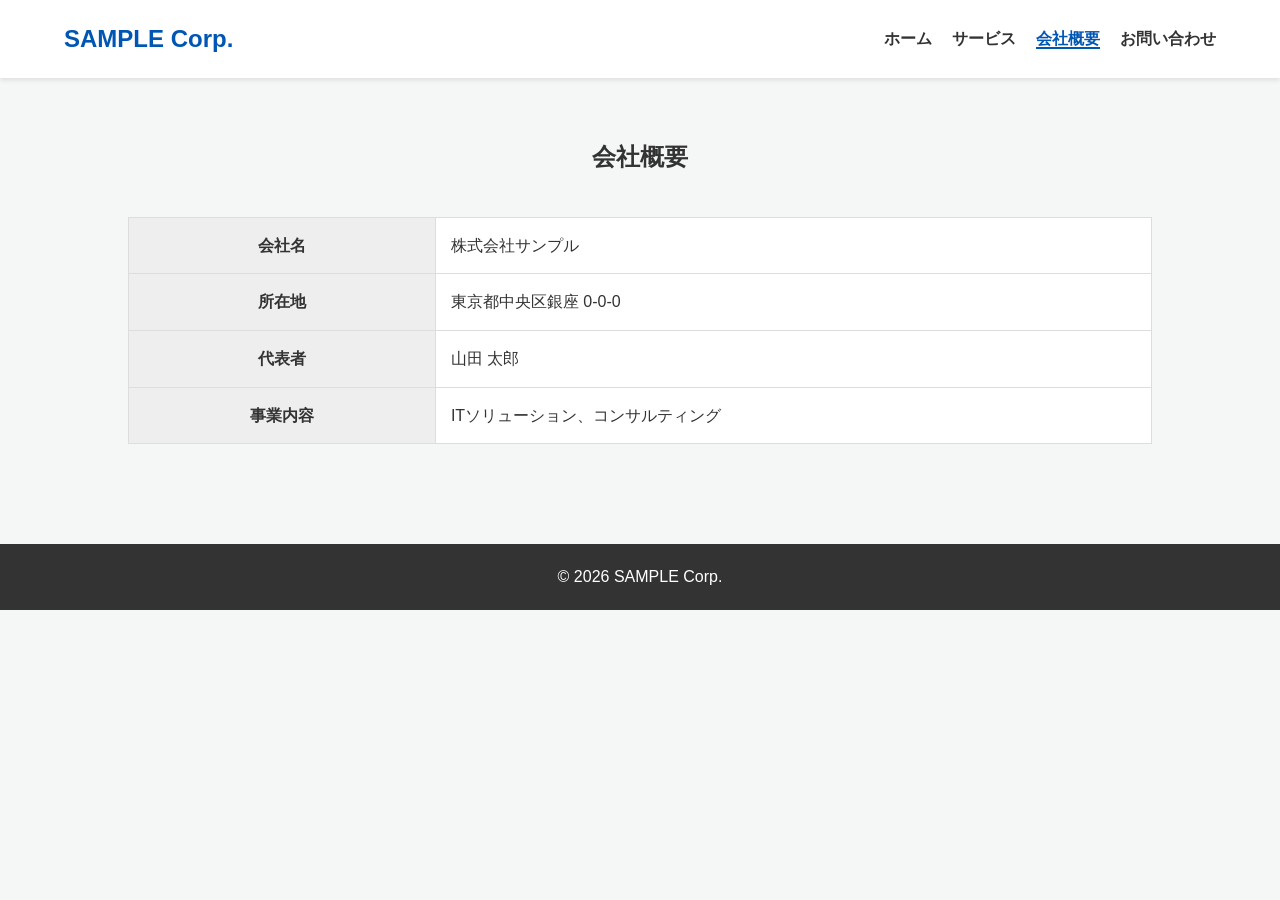
==== about.html @ 470e8120 "no message" ====
<!DOCTYPE html>
<html lang="ja">
<head>
    <meta charset="UTF-8">
    <meta name="viewport" content="width=device-width, initial-scale=1.0">
    <title>会社概要 | 株式会社サンプル</title>
    <link rel="stylesheet" href="style.css">
</head>
<body>
    <header>
        <div class="logo">SAMPLE Corp.</div>
        <nav>
            <ul>
                <li><a href="index.html">ホーム</a></li>
                <li><a href="services.html">サービス</a></li>
                <li><a href="about.html" class="active">会社概要</a></li>
                <li><a href="contact.html">お問い合わせ</a></li>
            </ul>
        </nav>
    </header>

    <section>
        <h2 class="section-title">会社概要</h2>
        <table class="company-table">
            <tr><th>会社名</th><td>株式会社サンプル</td></tr>
            <tr><th>所在地</th><td>東京都中央区銀座 0-0-0</td></tr>
            <tr><th>代表者</th><td>山田 太郎</td></tr>
            <tr><th>事業内容</th><td>ITソリューション、コンサルティング</td></tr>
        </table>
    </section>

    <footer>
        <p>&copy; 2026 SAMPLE Corp.</p>
    </footer>
</body>
</html>
---- style.css ----
/* 共通スタイル */
* { margin: 0; padding: 0; box-sizing: border-box; }
body { font-family: sans-serif; line-height: 1.6; color: #333; background: #f4f7f6; }

header {
    display: flex; justify-content: space-between; align-items: center;
    padding: 20px 5%; background: #fff; box-shadow: 0 2px 5px rgba(0,0,0,0.1);
}
.logo { font-size: 1.5rem; font-weight: bold; color: #0056b3; }
nav ul { display: flex; list-style: none; }
nav ul li { margin-left: 20px; }
nav ul li a { text-decoration: none; color: #333; font-weight: bold; }
nav ul li a.active { color: #0056b3; border-bottom: 2px solid #0056b3; }

.hero {
    background: #0056b3; color: #fff; padding: 100px 20px; text-align: center;
}
.btn {
    display: inline-block; background: #ff9800; color: #fff; padding: 10px 30px;
    text-decoration: none; border-radius: 5px; margin-top: 20px; transition: 0.3s;
}
.btn:hover { background: #e68a00; }

section { padding: 60px 10%; }
.section-title { text-align: center; margin-bottom: 40px; }

.services { display: grid; grid-template-columns: repeat(auto-fit, minmax(250px, 1fr)); gap: 20px; }
.service-card { background: #fff; padding: 20px; border-radius: 5px; text-align: center; box-shadow: 0 2px 5px rgba(0,0,0,0.1); }

.company-table { width: 100%; border-collapse: collapse; background: #fff; }
.company-table th, .company-table td { border: 1px solid #ddd; padding: 15px; }
.company-table th { background: #eee; width: 30%; }

footer { background: #333; color: #fff; text-align: center; padding: 20px 0; margin-top: 40px; }
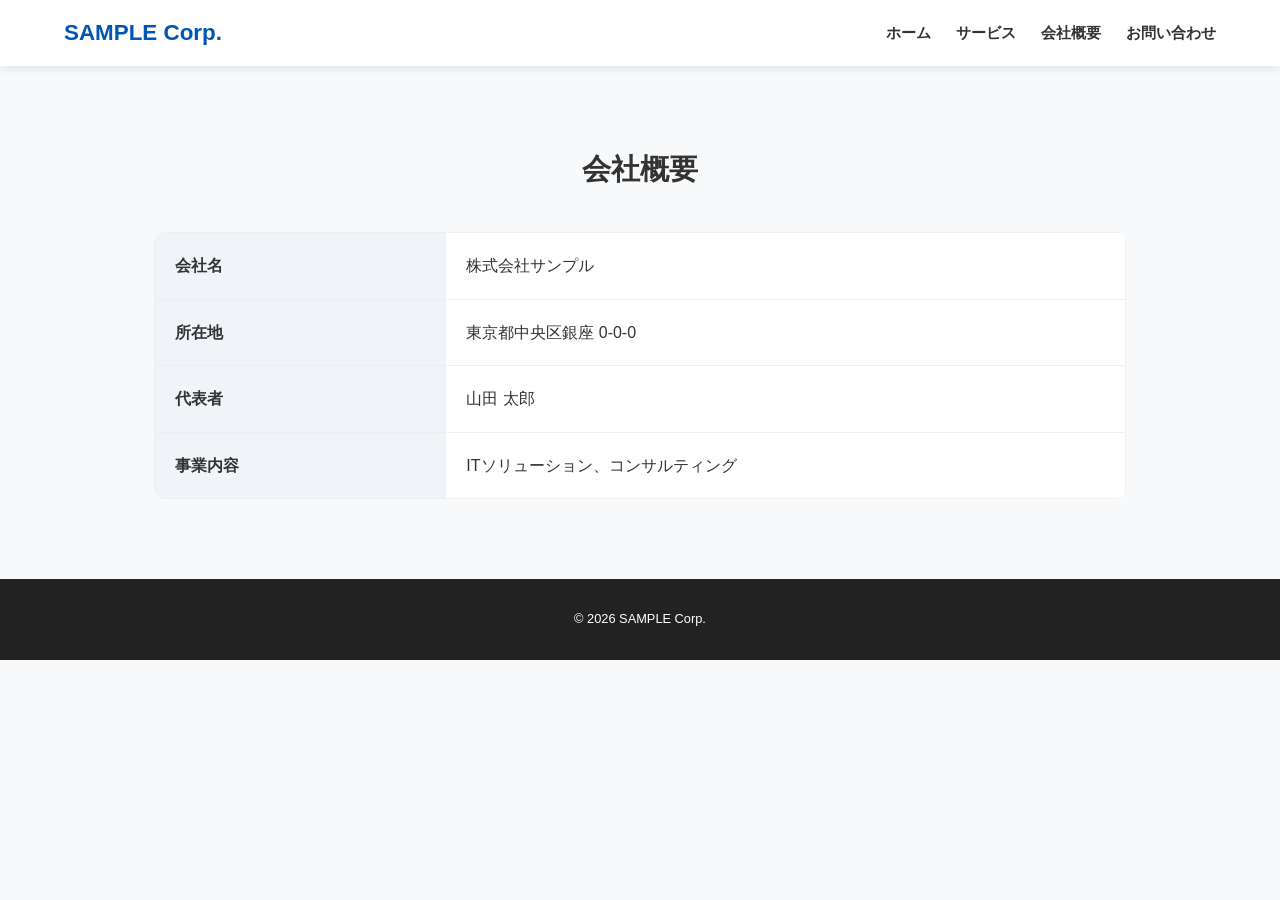
==== commit 738ba947: "スマホ用修正" ====
--- a/about.html
+++ b/about.html
@@ -9,11 +9,12 @@
 <body>
     <header>
         <div class="logo">SAMPLE Corp.</div>
-        <nav>
+        <div class="menu-toggle" onclick="toggleMenu()">☰</div>
+        <nav id="nav-menu">
             <ul>
                 <li><a href="index.html">ホーム</a></li>
                 <li><a href="services.html">サービス</a></li>
-                <li><a href="about.html" class="active">会社概要</a></li>
+                <li><a href="about.html">会社概要</a></li>
                 <li><a href="contact.html">お問い合わせ</a></li>
             </ul>
         </nav>
@@ -33,4 +34,11 @@
         <p>&copy; 2026 SAMPLE Corp.</p>
     </footer>
 </body>
+<script>
+    // スマホ用メニューの開閉関数
+    function toggleMenu() {
+        const menu = document.getElementById('nav-menu');
+        menu.classList.toggle('open');
+    }
+</script>
 </html>
--- a/style.css
+++ b/style.css
@@ -1,34 +1,81 @@
-/* 共通スタイル */
+/* 共通設定 */
 * { margin: 0; padding: 0; box-sizing: border-box; }
-body { font-family: sans-serif; line-height: 1.6; color: #333; background: #f4f7f6; }
+body { font-family: "Helvetica Neue", Arial, sans-serif; line-height: 1.6; color: #333; background: #f8f9fa; }
 
+/* ヘッダー */
 header {
     display: flex; justify-content: space-between; align-items: center;
-    padding: 20px 5%; background: #fff; box-shadow: 0 2px 5px rgba(0,0,0,0.1);
+    padding: 15px 5%; background: #fff; position: sticky; top: 0; z-index: 1000;
+    box-shadow: 0 2px 10px rgba(0,0,0,0.1);
 }
-.logo { font-size: 1.5rem; font-weight: bold; color: #0056b3; }
+.logo { font-size: 1.4rem; font-weight: bold; color: #0056b3; }
+
+/* ナビゲーション（PC用） */
 nav ul { display: flex; list-style: none; }
-nav ul li { margin-left: 20px; }
-nav ul li a { text-decoration: none; color: #333; font-weight: bold; }
-nav ul li a.active { color: #0056b3; border-bottom: 2px solid #0056b3; }
+nav ul li { margin-left: 25px; }
+nav ul li a { text-decoration: none; color: #333; font-weight: 600; font-size: 0.95rem; transition: 0.3s; }
+nav ul li a:hover, nav ul li a.active { color: #0056b3; }
 
+/* スマホ用メニューボタン（初期は隠す） */
+.menu-toggle { display: none; font-size: 1.5rem; cursor: pointer; }
+
+/* ヒーローエリア */
 .hero {
-    background: #0056b3; color: #fff; padding: 100px 20px; text-align: center;
+    background: linear-gradient(135deg, #0056b3 0%, #00a8ff 100%);
+    color: #fff; padding: 100px 5%; text-align: center;
 }
+.hero h1 { font-size: 2.5rem; margin-bottom: 15px; }
+.hero p { font-size: 1.1rem; opacity: 0.9; }
+
+/* ボタン */
 .btn {
-    display: inline-block; background: #ff9800; color: #fff; padding: 10px 30px;
-    text-decoration: none; border-radius: 5px; margin-top: 20px; transition: 0.3s;
+    display: inline-block; background: #ff9800; color: #fff; padding: 12px 35px;
+    text-decoration: none; border-radius: 50px; margin-top: 25px; font-weight: bold;
+    transition: transform 0.2s, box-shadow 0.2s;
 }
-.btn:hover { background: #e68a00; }
+.btn:hover { transform: translateY(-2px); box-shadow: 0 5px 15px rgba(255,152,0,0.4); }
 
-section { padding: 60px 10%; }
-.section-title { text-align: center; margin-bottom: 40px; }
+/* コンテンツ */
+section { padding: 80px 5%; max-width: 1100px; margin: 0 auto; }
+.section-title { text-align: center; font-size: 1.8rem; margin-bottom: 40px; }
 
-.services { display: grid; grid-template-columns: repeat(auto-fit, minmax(250px, 1fr)); gap: 20px; }
-.service-card { background: #fff; padding: 20px; border-radius: 5px; text-align: center; box-shadow: 0 2px 5px rgba(0,0,0,0.1); }
+/* サービスカード（レスポンシブ） */
+.services {
+    display: grid;
+    grid-template-columns: repeat(auto-fit, minmax(300px, 1fr)); /* 自動で列数を調整 */
+    gap: 25px;
+}
+.service-card { background: #fff; padding: 30px; border-radius: 12px; box-shadow: 0 5px 20px rgba(0,0,0,0.05); text-align: center; }
 
-.company-table { width: 100%; border-collapse: collapse; background: #fff; }
-.company-table th, .company-table td { border: 1px solid #ddd; padding: 15px; }
-.company-table th { background: #eee; width: 30%; }
+/* テーブル（スマホ用調整） */
+.company-table { width: 100%; border-collapse: collapse; background: #fff; border-radius: 10px; overflow: hidden; }
+.company-table th, .company-table td { border: 1px solid #eee; padding: 20px; text-align: left; }
+.company-table th { background: #f0f4f8; width: 30%; }
 
-footer { background: #333; color: #fff; text-align: center; padding: 20px 0; margin-top: 40px; }+/* フッター */
+footer { background: #222; color: #fff; text-align: center; padding: 30px 0; font-size: 0.8rem; }
+
+/* ==========================================
+   スマホ用スタイル (画面幅 768px 以下)
+   ========================================== */
+@media (max-width: 768px) {
+    .menu-toggle { display: block; } /* 三本線を表示 */
+    
+    /* ナビゲーションを縦並びの隠しメニューに */
+    nav {
+        display: none; /* JavaScriptで制御するための準備 */
+        position: absolute; top: 100%; left: 0; width: 100%;
+        background: #fff; border-top: 1px solid #eee;
+    }
+    nav.open { display: block; }
+    nav ul { flex-direction: column; padding: 20px 0; }
+    nav ul li { margin: 0; text-align: center; padding: 15px 0; }
+
+    .hero h1 { font-size: 1.8rem; }
+    .hero p { font-size: 0.9rem; }
+    
+    .company-table th, .company-table td {
+        display: block; width: 100%; /* テーブルを縦に並べる */
+    }
+    .company-table th { background: #eef2f7; border-bottom: none; }
+}
